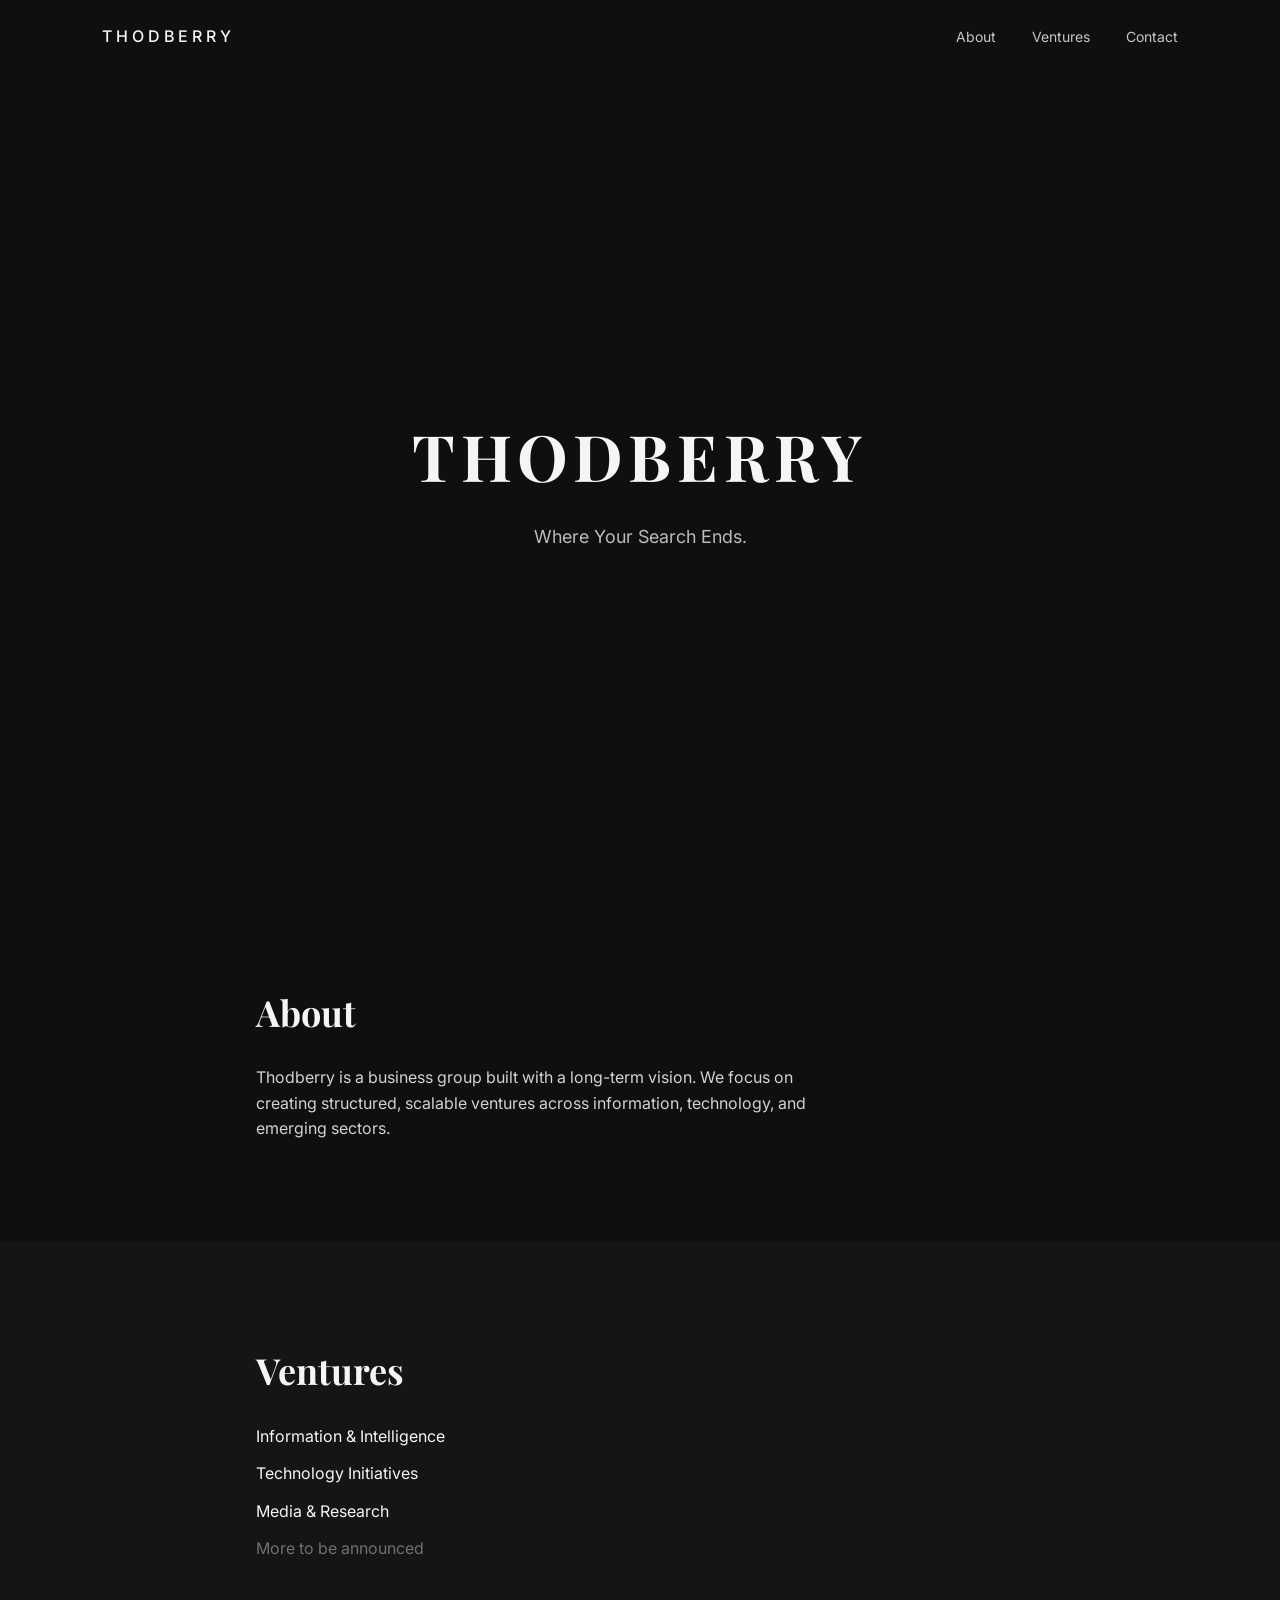
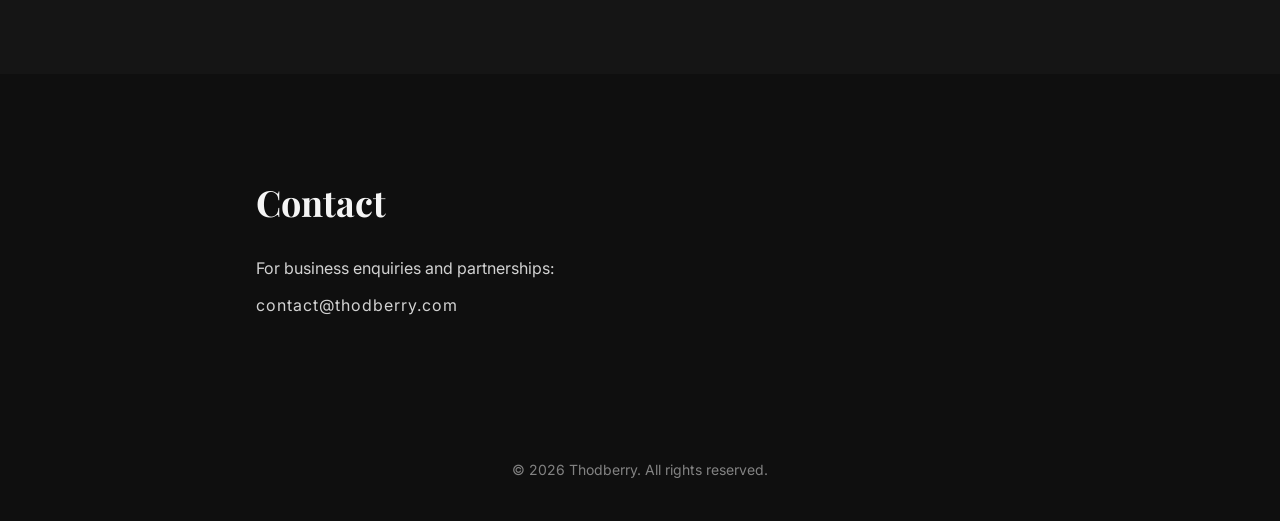
==== index.html @ b397a4cd "Add files via upload" ====
<!DOCTYPE html>
<html lang="en">
<head>
  <meta charset="UTF-8" />
  <meta name="viewport" content="width=device-width, initial-scale=1.0" />
  <title>THODBERRY</title>
  <meta name="description" content="Thodberry is a business group built with a long-term vision across multiple ventures." />

  <link rel="stylesheet" href="style.css" />
  <link rel="preconnect" href="https://fonts.googleapis.com">
  <link rel="preconnect" href="https://fonts.gstatic.com" crossorigin>
  <link href="https://fonts.googleapis.com/css2?family=Playfair+Display:wght@400;600&family=Inter:wght@300;400;500&display=swap" rel="stylesheet">
</head>

<body>

  <!-- NAV -->
  <header class="nav">
    <div class="logo">THODBERRY</div>
    <nav>
      <a href="#about">About</a>
      <a href="#ventures">Ventures</a>
      <a href="#contact">Contact</a>
    </nav>
  </header>

  <!-- HERO -->
  <section class="hero">
    <h1>THODBERRY</h1>
    <p class="tagline">Where Your Search Ends.</p>
  </section>

  <!-- ABOUT -->
  <section id="about" class="section">
    <h2>About</h2>
    <p>
      Thodberry is a business group built with a long-term vision.
      We focus on creating structured, scalable ventures across
      information, technology, and emerging sectors.
    </p>
  </section>

  <!-- VENTURES -->
  <section id="ventures" class="section dark">
    <h2>Ventures</h2>
    <ul class="ventures">
      <li>Information & Intelligence</li>
      <li>Technology Initiatives</li>
      <li>Media & Research</li>
      <li class="muted">More to be announced</li>
    </ul>
  </section>

  <!-- CONTACT -->
  <section id="contact" class="section">
    <h2>Contact</h2>
    <p class="contact-text">
      For business enquiries and partnerships:
    </p>
    <p class="contact-email">
      contact@thodberry.com
    </p>
  </section>

  <!-- FOOTER -->
  <footer>
    <p>© <span id="year"></span> Thodberry. All rights reserved.</p>
  </footer>

  <script src="script.js"></script>
</body>
</html>
---- style.css ----
/* RESET */
* {
  margin: 0;
  padding: 0;
  box-sizing: border-box;
}

/* BASE */
body {
  font-family: 'Inter', sans-serif;
  background-color: #0f0f0f;
  color: #f5f5f5;
  line-height: 1.6;
}

/* NAV */
.nav {
  display: flex;
  justify-content: space-between;
  align-items: center;
  padding: 24px 8%;
}

.logo {
  font-weight: 500;
  letter-spacing: 4px;
}

.nav a {
  color: #f5f5f5;
  text-decoration: none;
  margin-left: 32px;
  font-size: 14px;
  opacity: 0.8;
}

.nav a:hover {
  opacity: 1;
}

/* HERO */
.hero {
  height: 90vh;
  display: flex;
  flex-direction: column;
  justify-content: center;
  align-items: center;
  text-align: center;
}

.hero h1 {
  font-family: 'Playfair Display', serif;
  font-size: 64px;
  letter-spacing: 6px;
}

.tagline {
  margin-top: 16px;
  font-size: 18px;
  opacity: 0.75;
}

/* SECTIONS */
.section {
  padding: 100px 20%;
  text clearly spaced;
}

.section h2 {
  font-family: 'Playfair Display', serif;
  font-size: 36px;
  margin-bottom: 24px;
}

.section p {
  font-size: 16px;
  max-width: 600px;
  opacity: 0.85;
}

.dark {
  background-color: #151515;
}

/* VENTURES */
.ventures {
  list-style: none;
  margin-top: 20px;
}

.ventures li {
  margin-bottom: 12px;
  font-size: 16px;
}

.muted {
  opacity: 0.4;
}

/* CONTACT */
.contact-text {
  margin-bottom: 12px;
}

.contact-email {
  font-size: 18px;
  letter-spacing: 1px;
}

/* FOOTER */
footer {
  padding: 40px;
  text-align: center;
  font-size: 14px;
  opacity: 0.5;
}

/* RESPONSIVE */
@media (max-width: 768px) {
  .hero h1 {
    font-size: 42px;
  }

  .section {
    padding: 80px 10%;
  }

  .nav nav {
    display: none;
  }
}
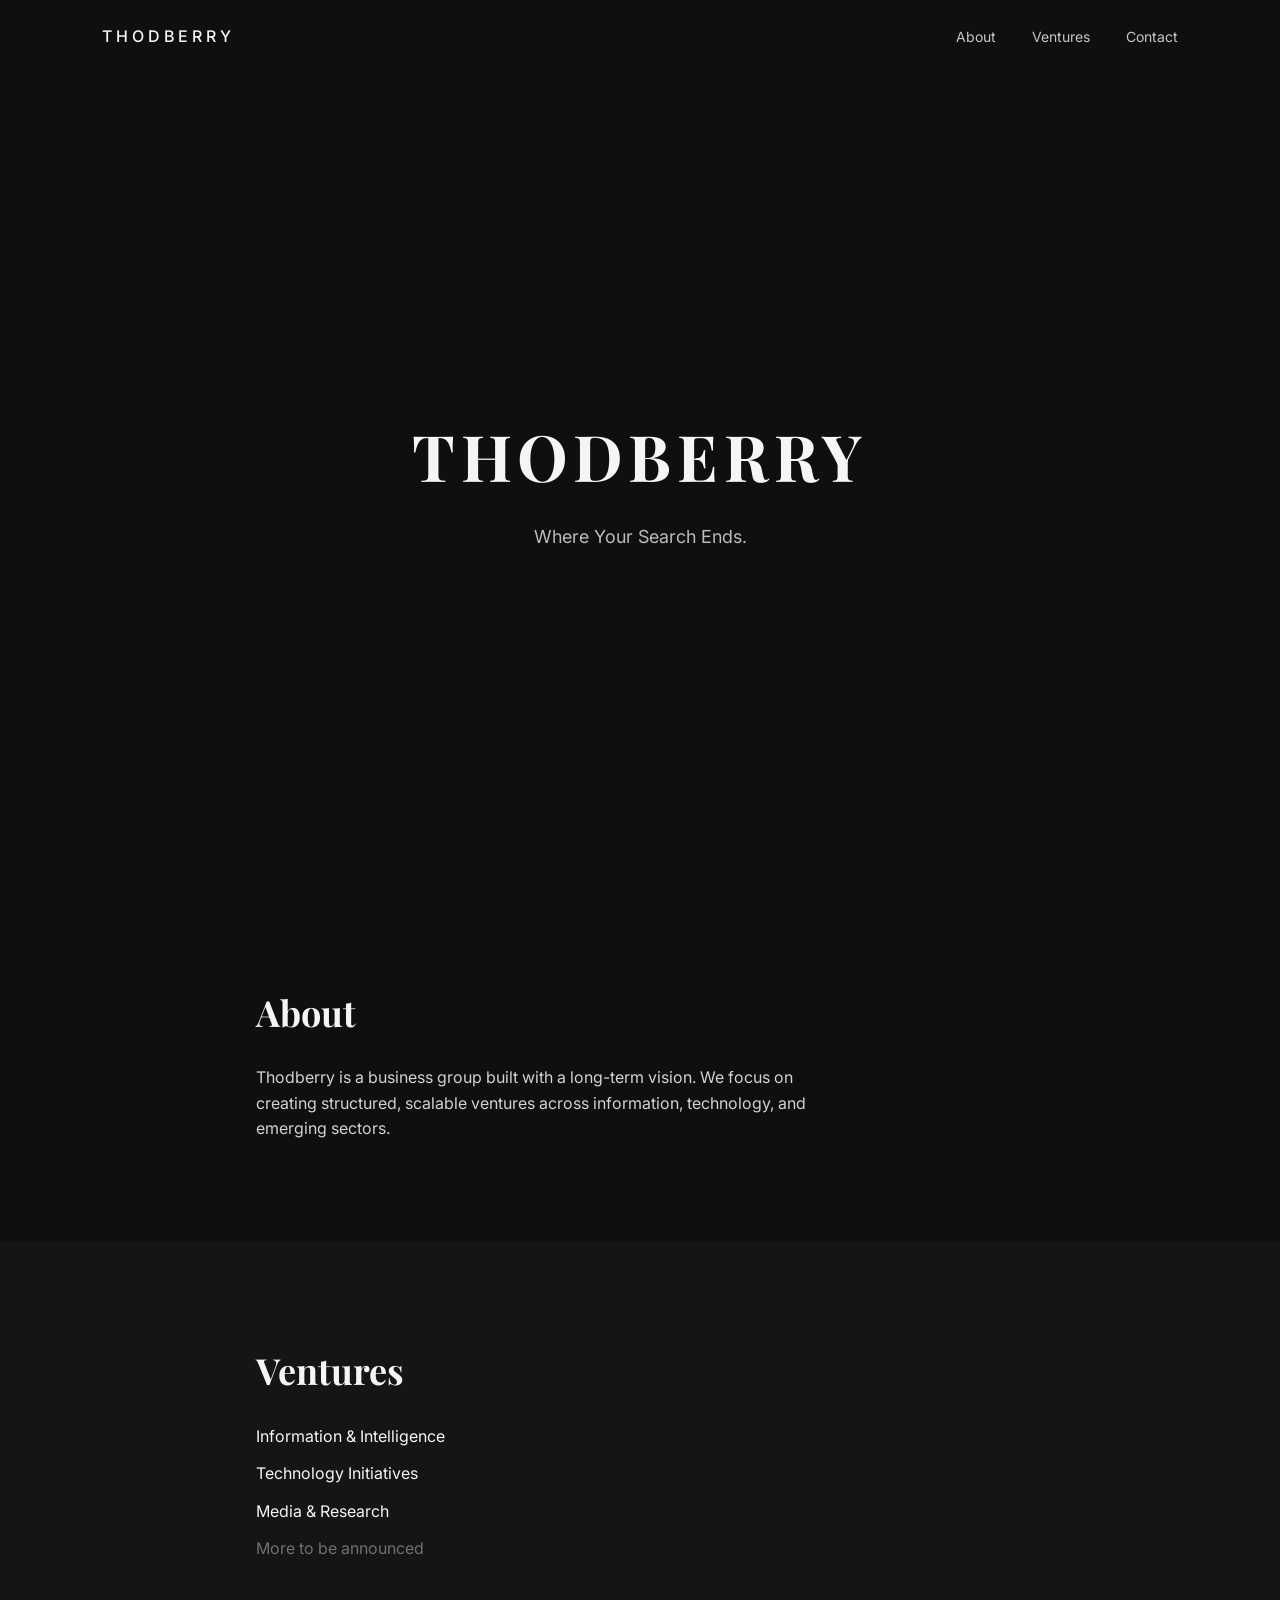
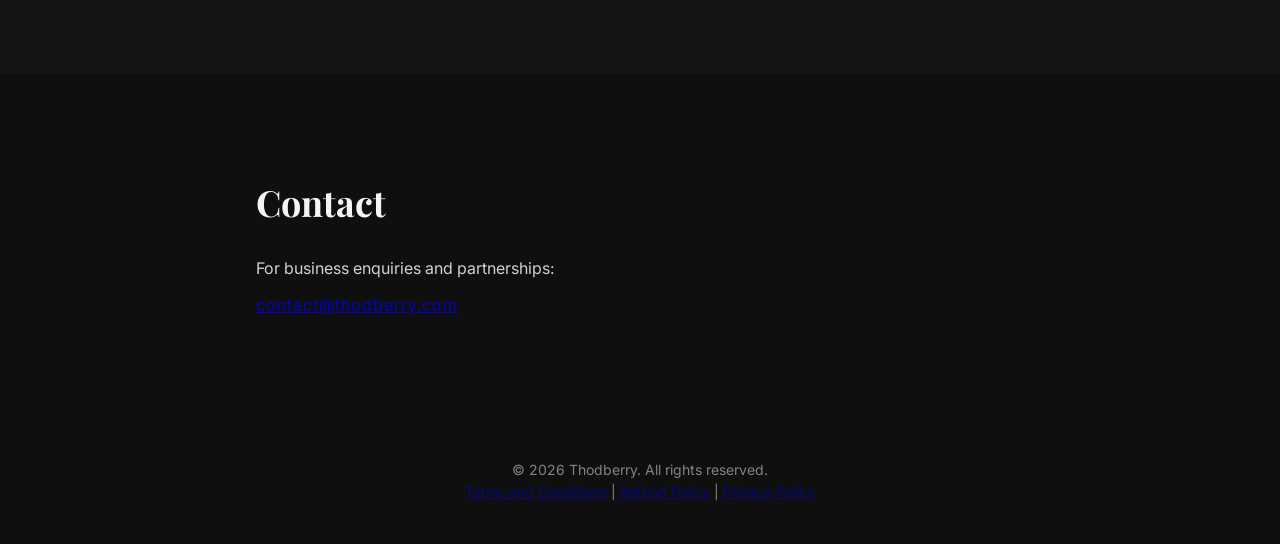
==== commit 79edbc19: "Enhance footer with links and update contact email Added footer links for Terms and Conditions, Refu" ====
--- a/index.html
+++ b/index.html
@@ -58,13 +58,18 @@
       For business enquiries and partnerships:
     </p>
     <p class="contact-email">
-      contact@thodberry.com
+      <a href="mailto:contact@thodberry.com">contact@thodberry.com</a>
     </p>
   </section>
 
   <!-- FOOTER -->
   <footer>
-    <p>© <span id="year"></span> Thodberry. All rights reserved.</p>
+    <p>&copy; <span id="year"></span> Thodberry. All rights reserved.</p>
+    <p class="footer-links">
+      <a href="terms.html">Terms and Conditions</a> |
+      <a href="refund_policy.html">Refund Policy</a> |
+      <a href="privacy_policy.html">Privacy Policy</a>
+    </p>
   </footer>
 
   <script src="script.js"></script>
